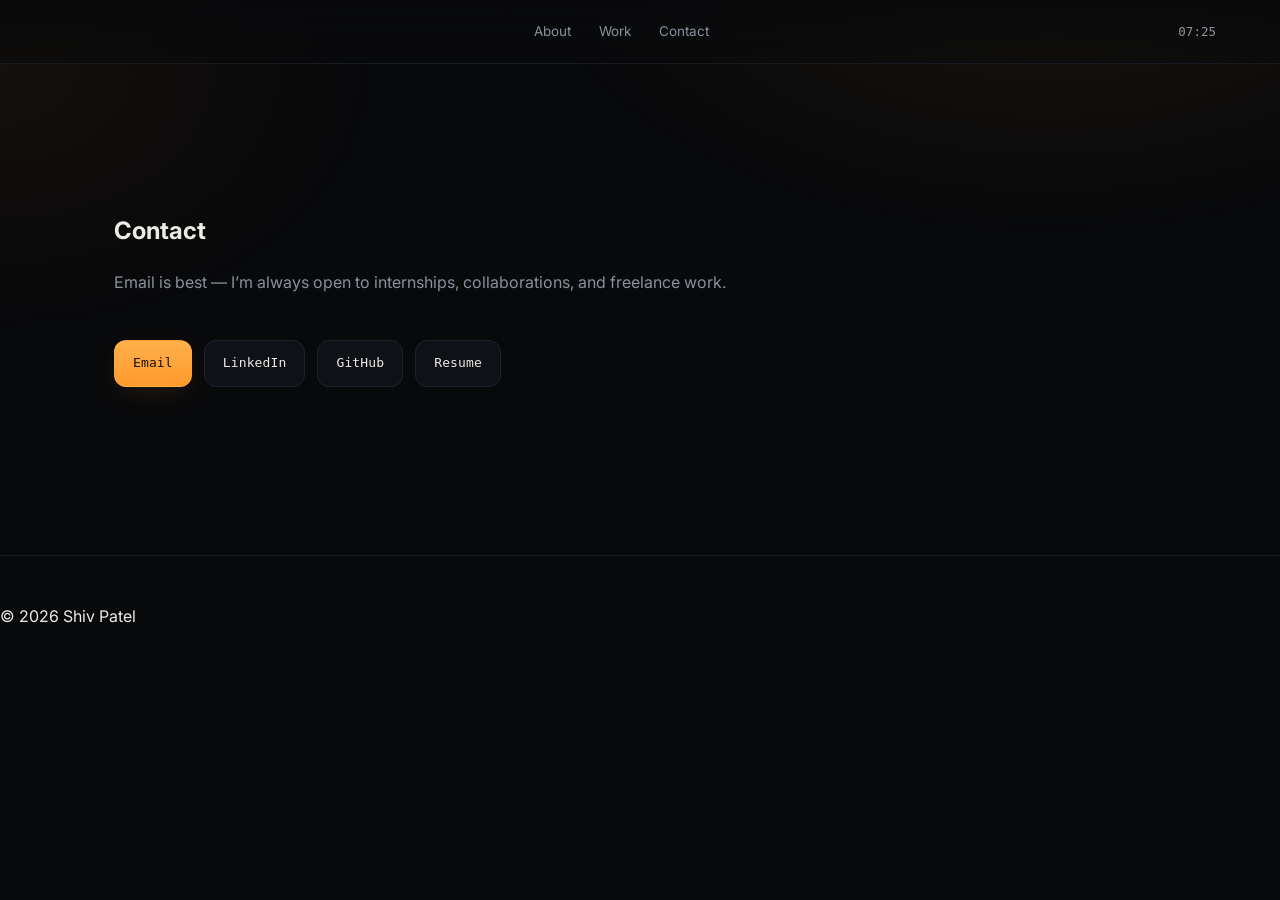
==== contact.html @ 46e3c2df "new design" ====
<!DOCTYPE html>
<html lang="en">
<head>
  <meta charset="UTF-8" />
  <meta name="viewport" content="width=device-width, initial-scale=1.0" />
  <title>Shiv Patel — Contact</title>
  <link rel="preconnect" href="https://fonts.googleapis.com">
  <link rel="preconnect" href="https://fonts.gstatic.com" crossorigin>
  <link href="https://fonts.googleapis.com/css2?family=Inter:wght@300;400;500;600;700&family=Sora:wght@500;600&display=swap" rel="stylesheet">
  <link rel="stylesheet" href="style.css" />
  <link rel="stylesheet" href="mediaqueries.css" />
</head>
<body class="theme-dark">
  <header class="topbar">
    <a class="logo" href="index.html" aria-label="About">
      <span class="w-mark"></span>
    </a>
    <nav class="topnav" aria-label="Primary">
      <a href="index.html">About</a>
      <a href="work.html">Work</a>
      <a href="contact.html" aria-current="page">Contact</a>
    </nav>
    <time id="clock" class="clock" aria-label="Local time"></time>
  </header>

  <main>
    <section class="container section reveal">
      <h1 class="display center">Contact</h1>
      <p class="muted center">Email is best — I’m always open to internships, collaborations, and freelance work.</p>
      <div class="cta">
        <a class="btn btn-primary" href="mailto:pshiv4255@gmail.com">Email</a>
        <a class="btn" href="https://www.linkedin.com/in/shiivpatell/" target="_blank" rel="noopener">LinkedIn</a>
        <a class="btn" href="https://github.com/CivPatel" target="_blank" rel="noopener">GitHub</a>
        <a class="btn" href="./assets/ShivPatel.pdf" target="_blank" rel="noopener">Resume</a>
      </div>
    </section>
  </main>

  <footer class="sitefoot">
    <p>© 2026 Shiv Patel</p>
  </footer>

  <script src="script.js"></script>
</body>
</html>
---- style.css ----
/* =======================================================================
   SHIV PATEL — "Signal & System"
   Amber-phosphor on ink. Grounded in real-time signal / systems work.
   ---------------------------------------------------------------------
   Tokens · Base · Header · Hero · Sections · Work · About · Contact · Motion
   ======================================================================= */

:root{
  /* Ink / surfaces */
  --ink:        #08090b;
  --ink-1:      #0c0e12;
  --ink-2:      #111318;
  --card:       #0f1116;
  --card-2:     #14171d;
  --line:       #1e232b;
  --line-soft:  #171b21;

  /* Text */
  --txt:        #ecebe4;
  --muted:      #8a919c;
  --muted-2:    #5b626d;

  /* Signal accent (amber phosphor) — the one bold color */
  --signal:     #ffb04a;
  --signal-2:   #ff9a2e;
  --signal-deep:#c9741f;
  --glow:       rgba(255,176,74,.16);
  --glow-soft:  rgba(255,176,74,.08);

  /* Type */
  --display: "Space Grotesk", "Segoe UI", Helvetica, Arial, sans-serif;
  --body:    "Inter", "Segoe UI", Helvetica, Arial, sans-serif;
  --mono:    "JetBrains Mono", ui-monospace, SFMono-Regular, Menlo, Consolas, monospace;

  /* Rhythm */
  --maxw: 1180px;
  --pad: clamp(20px, 5vw, 64px);
  --radius: 16px;
  --ease: cubic-bezier(.2,.7,.2,1);
}

/* ------------------------------- Base ------------------------------- */
*{ box-sizing:border-box }
html{ scroll-behavior:smooth; -webkit-text-size-adjust:100% }
body{
  margin:0;
  color:var(--txt);
  background:var(--ink);
  font-family:var(--body);
  font-size:16px;
  line-height:1.6;
  -webkit-font-smoothing:antialiased;
  text-rendering:optimizeLegibility;
  overflow-x:hidden;
}
/* Ambient grain + glow field */
body::before{
  content:""; position:fixed; inset:0; z-index:0; pointer-events:none;
  background:
    radial-gradient(900px 520px at 82% -8%, var(--glow-soft), transparent 60%),
    radial-gradient(700px 480px at 0% 8%, rgba(255,154,46,.05), transparent 55%);
}
img{ max-width:100%; display:block }
a{ color:inherit }
::selection{ background:var(--signal); color:#1a1200 }

.container{ width:100%; max-width:var(--maxw); margin-inline:auto; padding-inline:var(--pad) }

/* Focus visibility (quality floor) */
a:focus-visible, button:focus-visible{
  outline:2px solid var(--signal); outline-offset:3px; border-radius:6px;
}

/* --------------------------- Scroll signal --------------------------- */
.scanline{
  position:fixed; top:0; left:0; right:0; height:2px; z-index:100;
  background:var(--line-soft);
}
.scanline span{
  display:block; height:100%; width:0%;
  background:linear-gradient(90deg, var(--signal-deep), var(--signal));
  box-shadow:0 0 12px var(--glow);
  transition:width .1s linear;
}

/* ------------------------------ Header ------------------------------ */
.topbar{
  position:sticky; top:0; z-index:90;
  display:flex; align-items:center; justify-content:space-between; gap:16px;
  height:64px; padding-inline:var(--pad);
  background:linear-gradient(to bottom, rgba(8,9,11,.86), rgba(8,9,11,.4));
  backdrop-filter:saturate(140%) blur(12px);
  -webkit-backdrop-filter:saturate(140%) blur(12px);
  border-bottom:1px solid var(--line-soft);
}
.brand{ display:inline-flex; align-items:center; gap:10px; text-decoration:none }
.brand-mark{
  width:14px; height:14px; border-radius:4px;
  background:conic-gradient(from 210deg, var(--signal), var(--signal-deep), var(--signal));
  box-shadow:0 0 10px var(--glow);
}
.brand-name{ font-family:var(--mono); font-size:13px; letter-spacing:.06em; color:var(--txt) }
.brand-dot{ color:var(--signal) }

.topnav{ display:flex; gap:4px }
.topnav a{
  position:relative; display:inline-flex; align-items:center; gap:7px;
  text-decoration:none; color:var(--muted);
  font-size:13.5px; padding:8px 12px; border-radius:10px;
  transition:color .25s var(--ease), background .25s var(--ease);
}
.topnav a .idx{ font-family:var(--mono); font-size:10px; color:var(--muted-2); transition:color .25s var(--ease) }
.topnav a:hover{ color:var(--txt) }
.topnav a:hover .idx{ color:var(--signal) }
.topnav a::after{
  content:""; position:absolute; left:12px; right:12px; bottom:5px; height:1px;
  background:var(--signal); transform:scaleX(0); transform-origin:left;
  transition:transform .3s var(--ease);
}
.topnav a:hover::after{ transform:scaleX(1) }

.topmeta{ display:inline-flex; align-items:center; gap:8px; justify-self:end }
.clock{ font-family:var(--mono); font-size:12.5px; color:var(--muted); font-variant-numeric:tabular-nums }
.pulse-dot{
  width:7px; height:7px; border-radius:50%; background:var(--signal);
  box-shadow:0 0 0 0 var(--glow); animation:pulse 2.4s ease-out infinite;
}
@keyframes pulse{
  0%{ box-shadow:0 0 0 0 rgba(255,176,74,.5) }
  70%{ box-shadow:0 0 0 8px rgba(255,176,74,0) }
  100%{ box-shadow:0 0 0 0 rgba(255,176,74,0) }
}

/* ------------------------------- Hero ------------------------------- */
.hero{
  position:relative; z-index:1;
  min-height:calc(100svh - 64px);
  display:flex; align-items:center;
  padding-block:clamp(40px, 8vh, 90px);
}
.hero-inner{ width:100% }

.status{
  display:flex; flex-wrap:wrap; align-items:center; gap:10px;
  font-family:var(--mono); font-size:12.5px; letter-spacing:.02em; color:var(--muted);
  margin:0 0 clamp(22px,4vw,40px);
}
.status .sep{ color:var(--muted-2) }
.status-live{ display:inline-flex; align-items:center; gap:8px; color:var(--txt) }

.hero-name{
  font-family:var(--display); font-weight:600;
  font-size:clamp(58px, 15vw, 168px);
  line-height:.9; letter-spacing:-.04em; margin:0;
}
.hero-name .line{ display:block; overflow:hidden }
.hero-name .line[data-text]{
  /* slide-up reveal handled via animation below */
  transform:translateY(105%);
  animation:rise .9s var(--ease) forwards;
}
.hero-name .line:nth-child(2){ animation-delay:.08s; color:var(--muted) }
@keyframes rise{ to{ transform:translateY(0) } }

/* Signature: live signal trace */
.signal{
  position:relative; height:clamp(56px, 10vw, 104px);
  margin:clamp(6px,1.4vw,16px) 0 clamp(26px,4vw,44px);
}
.signal canvas{ width:100%; height:100%; display:block }

.hero-grid{
  display:grid; grid-template-columns:minmax(220px,.8fr) minmax(0,1.4fr);
  gap:clamp(18px,4vw,56px); align-items:start;
  max-width:940px;
}
.hero-role{
  font-family:var(--mono); font-size:14px; letter-spacing:.02em;
  color:var(--txt); margin:0; padding-top:4px;
}
.hero-role .mid{ color:var(--signal); margin-inline:4px }
.hero-copy{ margin:0; font-size:clamp(16px,2vw,19px); color:var(--muted); max-width:56ch }

.cta{ display:flex; flex-wrap:wrap; gap:12px; margin-top:clamp(28px,4vw,44px) }

/* Buttons */
.btn{
  --bd:var(--line);
  display:inline-flex; align-items:center; gap:9px;
  font-family:var(--mono); font-size:13px; letter-spacing:.01em;
  padding:12px 18px; border-radius:12px;
  border:1px solid var(--bd); color:var(--txt); text-decoration:none;
  background:var(--card); position:relative; overflow:hidden; isolation:isolate;
  transition:border-color .25s var(--ease), transform .18s var(--ease), color .25s var(--ease);
}
.btn:hover{ transform:translateY(-2px); border-color:#333a45 }
.btn:active{ transform:translateY(0) }
.btn .btn-arrow{ transition:transform .25s var(--ease) }
.btn:hover .btn-arrow{ transform:translateX(4px) }
.btn-sm{ padding:9px 14px; font-size:12.5px }
.btn-ghost{ background:transparent }

.btn-primary{
  color:#1a1200; border-color:transparent;
  background:linear-gradient(180deg, var(--signal), var(--signal-2));
  box-shadow:0 8px 30px -8px var(--glow);
}
.btn-primary::after{
  content:""; position:absolute; inset:0; z-index:-1;
  background:linear-gradient(180deg,#ffd28c,var(--signal));
  opacity:0; transition:opacity .25s var(--ease);
}
.btn-primary:hover{ transform:translateY(-2px); border-color:transparent }
.btn-primary:hover::after{ opacity:1 }

/* Scroll hint */
.scroll-hint{
  position:absolute; left:var(--pad); bottom:24px;
  display:inline-flex; align-items:center; gap:12px; text-decoration:none;
  font-family:var(--mono); font-size:10.5px; letter-spacing:.24em; color:var(--muted-2);
}
.scroll-hint-line{
  width:1px; height:34px; background:linear-gradient(var(--signal),transparent);
  position:relative; overflow:hidden;
}
.scroll-hint-line::after{
  content:""; position:absolute; inset:0; background:var(--signal);
  animation:scan 1.8s ease-in-out infinite;
}
@keyframes scan{ 0%{ transform:translateY(-100%) } 60%,100%{ transform:translateY(100%) } }

/* ----------------------------- Sections ----------------------------- */
.section{ position:relative; z-index:1; padding-block:clamp(64px, 10vw, 128px) }
.band{ background:linear-gradient(180deg, transparent, rgba(255,255,255,.012), transparent) }

.section-head{
  display:flex; align-items:center; gap:22px;
  margin-bottom:clamp(30px,5vw,54px);
}
.eyebrow{
  font-family:var(--mono); font-size:12px; letter-spacing:.16em; text-transform:uppercase;
  color:var(--muted); white-space:nowrap; display:inline-flex; align-items:center; gap:10px;
}
.eyebrow-idx{ color:var(--signal) }
.head-line{ flex:1; height:1px; background:var(--line);
  position:relative; overflow:hidden; }
.head-line::after{
  content:""; position:absolute; inset:0; width:0;
  background:linear-gradient(90deg, var(--signal), transparent);
  transition:width 1s var(--ease);
}
.reveal.visible .head-line::after,
.section-head.visible .head-line::after{ width:100% }

/* --------------------------- Capabilities --------------------------- */
.cap-grid{
  display:grid; grid-template-columns:repeat(4,1fr);
  gap:1px; background:var(--line-soft);
  border:1px solid var(--line-soft); border-radius:var(--radius); overflow:hidden;
}
.cap{
  background:var(--ink-1); padding:clamp(22px,3vw,32px);
  transition:background .3s var(--ease);
}
.cap:hover{ background:var(--card-2) }
.cap-idx{
  font-family:var(--mono); font-size:12px; color:var(--signal);
  border:1px solid var(--line); border-radius:6px; padding:2px 8px;
  display:inline-block; margin-bottom:16px;
}
.cap h3{ font-family:var(--display); font-weight:500; font-size:19px; margin:0 0 8px; letter-spacing:-.01em }
.cap p{ margin:0; font-size:14.5px; color:var(--muted); line-height:1.55 }

/* ---------------------------- Spotlight ----------------------------- */
.spotlight{
  display:grid; grid-template-columns:1.3fr 1fr;
  border:1px solid var(--line); border-radius:var(--radius); overflow:hidden;
  background:var(--card);
}
.spotlight-media{
  position:relative; display:block; overflow:hidden; min-height:280px; text-decoration:none;
}
.spotlight-media img{
  width:100%; height:100%; object-fit:cover;
  transition:transform .8s var(--ease), filter .5s var(--ease);
  filter:saturate(.92) contrast(1.02);
}
.spotlight-media::after{
  content:""; position:absolute; inset:0;
  background:linear-gradient(120deg, transparent 55%, rgba(8,9,11,.35));
  mix-blend-mode:multiply; pointer-events:none;
}
.spotlight-media:hover img{ transform:scale(1.05); filter:saturate(1) contrast(1.04) }
.media-tag{
  position:absolute; top:14px; left:14px; z-index:2;
  font-family:var(--mono); font-size:10px; letter-spacing:.18em;
  color:var(--signal); background:rgba(8,9,11,.7); border:1px solid var(--line);
  padding:5px 9px; border-radius:20px; backdrop-filter:blur(6px);
}
.spotlight-copy{ padding:clamp(24px,3.5vw,44px); display:flex; flex-direction:column; justify-content:center }
.proj-meta{ font-family:var(--mono); font-size:12px; letter-spacing:.1em; text-transform:uppercase; color:var(--signal); margin:0 0 12px }
.spotlight-copy h3{ font-family:var(--display); font-weight:600; font-size:clamp(24px,3vw,34px); letter-spacing:-.02em; margin:0 0 12px }

.muted{ color:var(--muted) }

/* Stack chips */
.stack{ list-style:none; display:flex; flex-wrap:wrap; gap:8px; padding:0; margin:18px 0 0 }
.stack li{
  font-family:var(--mono); font-size:11.5px; color:var(--muted);
  border:1px solid var(--line); border-radius:20px; padding:5px 11px;
  transition:border-color .25s var(--ease), color .25s var(--ease);
}
.stack li:hover{ color:var(--txt); border-color:var(--signal-deep) }
.btn-row{ display:flex; gap:10px; margin-top:22px }

/* ----------------------------- Projects ----------------------------- */
.work-grid{ display:grid; gap:clamp(18px,2.4vw,26px) }
.work-card{
  display:grid; grid-template-columns:300px 1fr; gap:clamp(20px,3vw,40px);
  align-items:center; padding:clamp(16px,2vw,22px);
  border:1px solid var(--line); border-radius:var(--radius); background:var(--card);
  transition:transform .35s var(--ease), border-color .35s var(--ease), background .35s var(--ease);
}
.work-card:hover{ transform:translateY(-4px); border-color:#2b323c; background:var(--card-2) }
.work-thumb{ position:relative; display:block; border-radius:12px; overflow:hidden; aspect-ratio:4/3 }
.work-thumb img{
  width:100%; height:100%; object-fit:cover;
  transition:transform .7s var(--ease); filter:saturate(.9)
}
.work-card:hover .work-thumb img{ transform:scale(1.06); filter:saturate(1) }
.work-thumb::after{
  content:""; position:absolute; inset:0; border-radius:12px;
  box-shadow:inset 0 0 0 1px rgba(255,255,255,.04);
}
.work-copy h3{ font-family:var(--display); font-weight:600; font-size:clamp(21px,2.4vw,27px); letter-spacing:-.015em; margin:8px 0 10px }
.card-meta{ font-family:var(--mono); font-size:12px; letter-spacing:.04em; color:var(--muted); margin:0; display:flex; align-items:center; gap:9px }
.card-idx{ color:var(--signal); border:1px solid var(--line); border-radius:5px; padding:1px 6px; font-size:11px }
.work-copy .muted{ font-size:15px }
.work-copy strong{ color:var(--txt); font-weight:600 }

/* ------------------------------ About ------------------------------- */
.about{ display:grid; grid-template-columns:300px 1fr; gap:clamp(28px,4vw,56px); align-items:start }
.about-pic{ margin:0; position:relative }
.about-pic img{
  width:100%; border-radius:var(--radius); border:1px solid var(--line);
  filter:grayscale(.15) contrast(1.03);
  transition:filter .4s var(--ease);
}
.about-pic:hover img{ filter:grayscale(0) contrast(1.05) }
.about-pic figcaption{
  font-family:var(--mono); font-size:11px; letter-spacing:.14em; text-transform:uppercase;
  color:var(--muted-2); margin-top:12px; text-align:center;
}
.about-copy .lead{ font-size:clamp(18px,2.2vw,23px); color:var(--txt); margin:0 0 16px; line-height:1.5; letter-spacing:-.01em }
.about-copy .muted{ margin:0 0 26px; max-width:60ch }
.stack-block{ display:flex; gap:16px; align-items:flex-start }
.stack-label{ font-family:var(--mono); font-size:11px; letter-spacing:.16em; color:var(--muted-2); padding-top:7px }
.stack-wrap{ margin:0 }

/* ----------------------------- Contact ------------------------------ */
.contact{ text-align:center; max-width:760px; margin-inline:auto }
.contact .eyebrow{ justify-content:center; margin-bottom:20px }
.contact-head{ font-family:var(--display); font-weight:600; font-size:clamp(36px,7vw,72px); letter-spacing:-.03em; margin:0 0 16px; line-height:1 }
.contact-sub{ margin:0 auto 34px; max-width:46ch }
.mail{
  display:inline-flex; align-items:center; gap:12px; text-decoration:none;
  font-family:var(--display); font-weight:500; font-size:clamp(20px,3.4vw,34px);
  letter-spacing:-.02em; color:var(--txt);
  border-bottom:2px solid var(--line); padding-bottom:8px;
  transition:color .3s var(--ease), border-color .3s var(--ease);
}
.mail .mail-arrow{ color:var(--signal); transition:transform .3s var(--ease) }
.mail:hover{ color:var(--signal); border-color:var(--signal-deep) }
.mail:hover .mail-arrow{ transform:translateX(6px) }
.contact-links{
  display:flex; gap:14px; justify-content:center; align-items:center;
  margin-top:32px; font-family:var(--mono); font-size:13.5px;
}
.contact-links a{ color:var(--muted); text-decoration:none; transition:color .25s var(--ease) }
.contact-links a:hover{ color:var(--signal) }
.contact-links .dot{ color:var(--muted-2) }

/* ------------------------------ Footer ------------------------------ */
.sitefoot{ position:relative; z-index:1; border-top:1px solid var(--line-soft); padding-block:32px; margin-top:40px }
.foot-inner{ display:flex; flex-wrap:wrap; gap:16px; align-items:center; justify-content:space-between }
.foot-mark{ font-family:var(--mono); font-size:13px; color:var(--txt) }
.foot-inner .muted{ font-size:13px }
.foot-top{ font-family:var(--mono); font-size:12.5px; color:var(--muted); text-decoration:none; transition:color .25s var(--ease) }
.foot-top:hover{ color:var(--signal) }

/* ------------------------------ Motion ------------------------------ */
.reveal{ opacity:0; transform:translateY(22px); transition:opacity .7s var(--ease), transform .7s var(--ease) }
.reveal.visible{ opacity:1; transform:none }

/* Reduced motion: strip animation, keep everything legible & visible */
@media (prefers-reduced-motion: reduce){
  *, *::before, *::after{ animation-duration:.001ms !important; animation-iteration-count:1 !important; transition-duration:.001ms !important; scroll-behavior:auto !important }
  .hero-name .line[data-text]{ transform:none }
  .reveal{ opacity:1; transform:none }
}
---- mediaqueries.css ----
/* =======================================================================
   Responsive — mobile-first refinements
   ======================================================================= */

/* Tablet / small laptop */
@media (max-width: 960px){
  .cap-grid{ grid-template-columns:repeat(2,1fr) }
  .spotlight{ grid-template-columns:1fr }
  .spotlight-media{ min-height:240px; aspect-ratio:16/10 }
  .work-card{ grid-template-columns:220px 1fr }
  .about{ grid-template-columns:220px 1fr }
  .hero-grid{ grid-template-columns:1fr; gap:14px; max-width:640px }
}

/* Large phone */
@media (max-width: 680px){
  :root{ --radius:14px }

  .topnav{ display:none }                 /* keep header clean on mobile */
  .topbar{ height:58px }

  .hero{ min-height:auto; padding-block:44px 56px }
  .hero-name{ font-size:clamp(52px,20vw,96px) }
  .signal{ height:64px }
  .scroll-hint{ display:none }

  .cap-grid{ grid-template-columns:1fr }

  .work-card{ grid-template-columns:1fr; gap:16px }
  .work-thumb{ aspect-ratio:16/10 }

  .about{ grid-template-columns:1fr; gap:24px }
  .about-pic{ max-width:220px }
  .stack-block{ flex-direction:column; gap:10px }
  .stack-label{ padding-top:0 }

  .foot-inner{ justify-content:center; text-align:center }
}

/* Small phone */
@media (max-width: 400px){
  .status{ font-size:11.5px; gap:7px }
  .cta{ gap:9px }
  .btn{ padding:11px 15px }
  .contact-links{ flex-wrap:wrap }
}
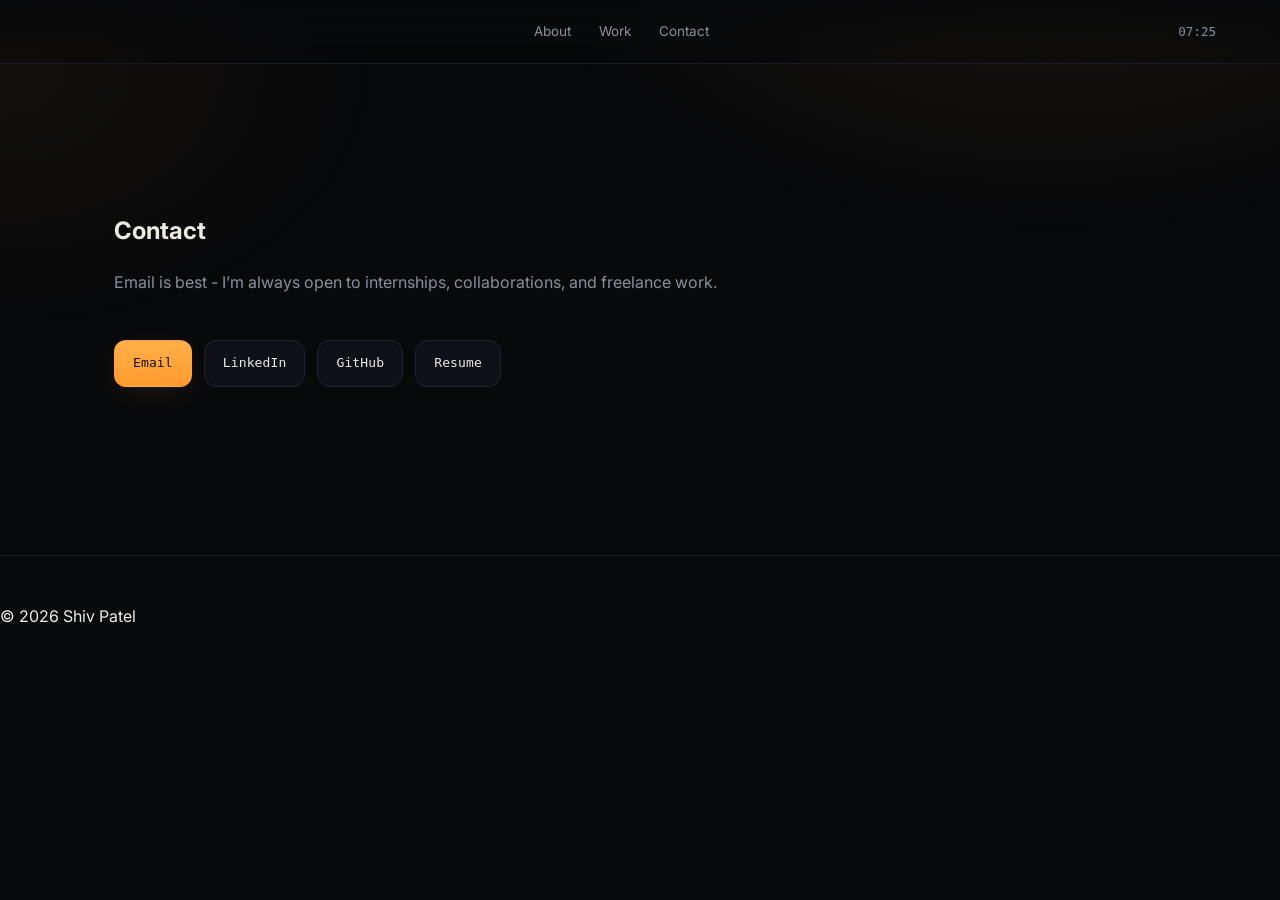
==== commit bad68d5e: "Style change" ====
--- a/contact.html
+++ b/contact.html
@@ -3,7 +3,7 @@
 <head>
   <meta charset="UTF-8" />
   <meta name="viewport" content="width=device-width, initial-scale=1.0" />
-  <title>Shiv Patel — Contact</title>
+  <title>Shiv Patel - Contact</title>
   <link rel="preconnect" href="https://fonts.googleapis.com">
   <link rel="preconnect" href="https://fonts.gstatic.com" crossorigin>
   <link href="https://fonts.googleapis.com/css2?family=Inter:wght@300;400;500;600;700&family=Sora:wght@500;600&display=swap" rel="stylesheet">
@@ -26,7 +26,7 @@
   <main>
     <section class="container section reveal">
       <h1 class="display center">Contact</h1>
-      <p class="muted center">Email is best — I’m always open to internships, collaborations, and freelance work.</p>
+      <p class="muted center">Email is best - I’m always open to internships, collaborations, and freelance work.</p>
       <div class="cta">
         <a class="btn btn-primary" href="mailto:pshiv4255@gmail.com">Email</a>
         <a class="btn" href="https://www.linkedin.com/in/shiivpatell/" target="_blank" rel="noopener">LinkedIn</a>
--- a/style.css
+++ b/style.css
@@ -1,5 +1,5 @@
 /* =======================================================================
-   SHIV PATEL — "Signal & System"
+   SHIV PATEL - "Signal & System"
    Amber-phosphor on ink. Grounded in real-time signal / systems work.
    ---------------------------------------------------------------------
    Tokens · Base · Header · Hero · Sections · Work · About · Contact · Motion
@@ -20,7 +20,7 @@
   --muted:      #8a919c;
   --muted-2:    #5b626d;
 
-  /* Signal accent (amber phosphor) — the one bold color */
+  /* Signal accent (amber phosphor) - the one bold color */
   --signal:     #ffb04a;
   --signal-2:   #ff9a2e;
   --signal-deep:#c9741f;
--- a/mediaqueries.css
+++ b/mediaqueries.css
@@ -1,5 +1,5 @@
 /* =======================================================================
-   Responsive — mobile-first refinements
+   Responsive - mobile-first refinements
    ======================================================================= */
 
 /* Tablet / small laptop */
